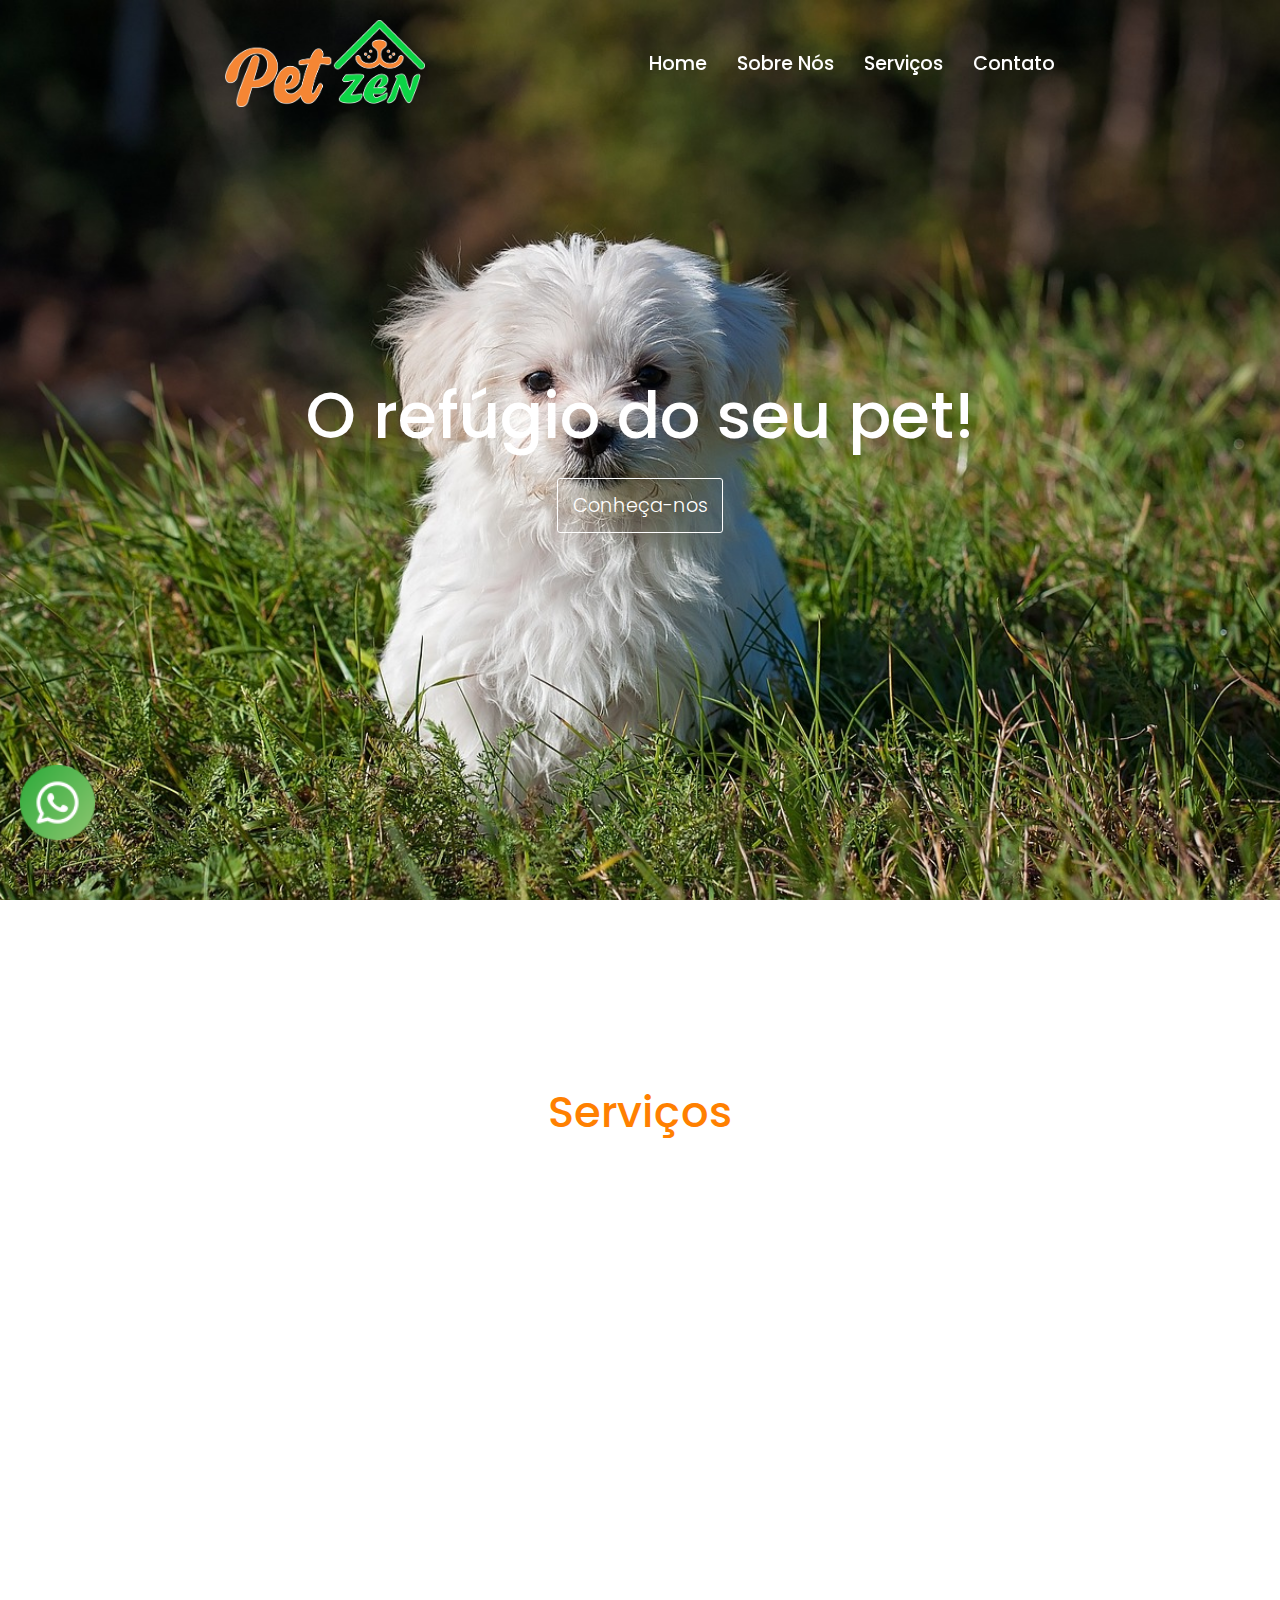
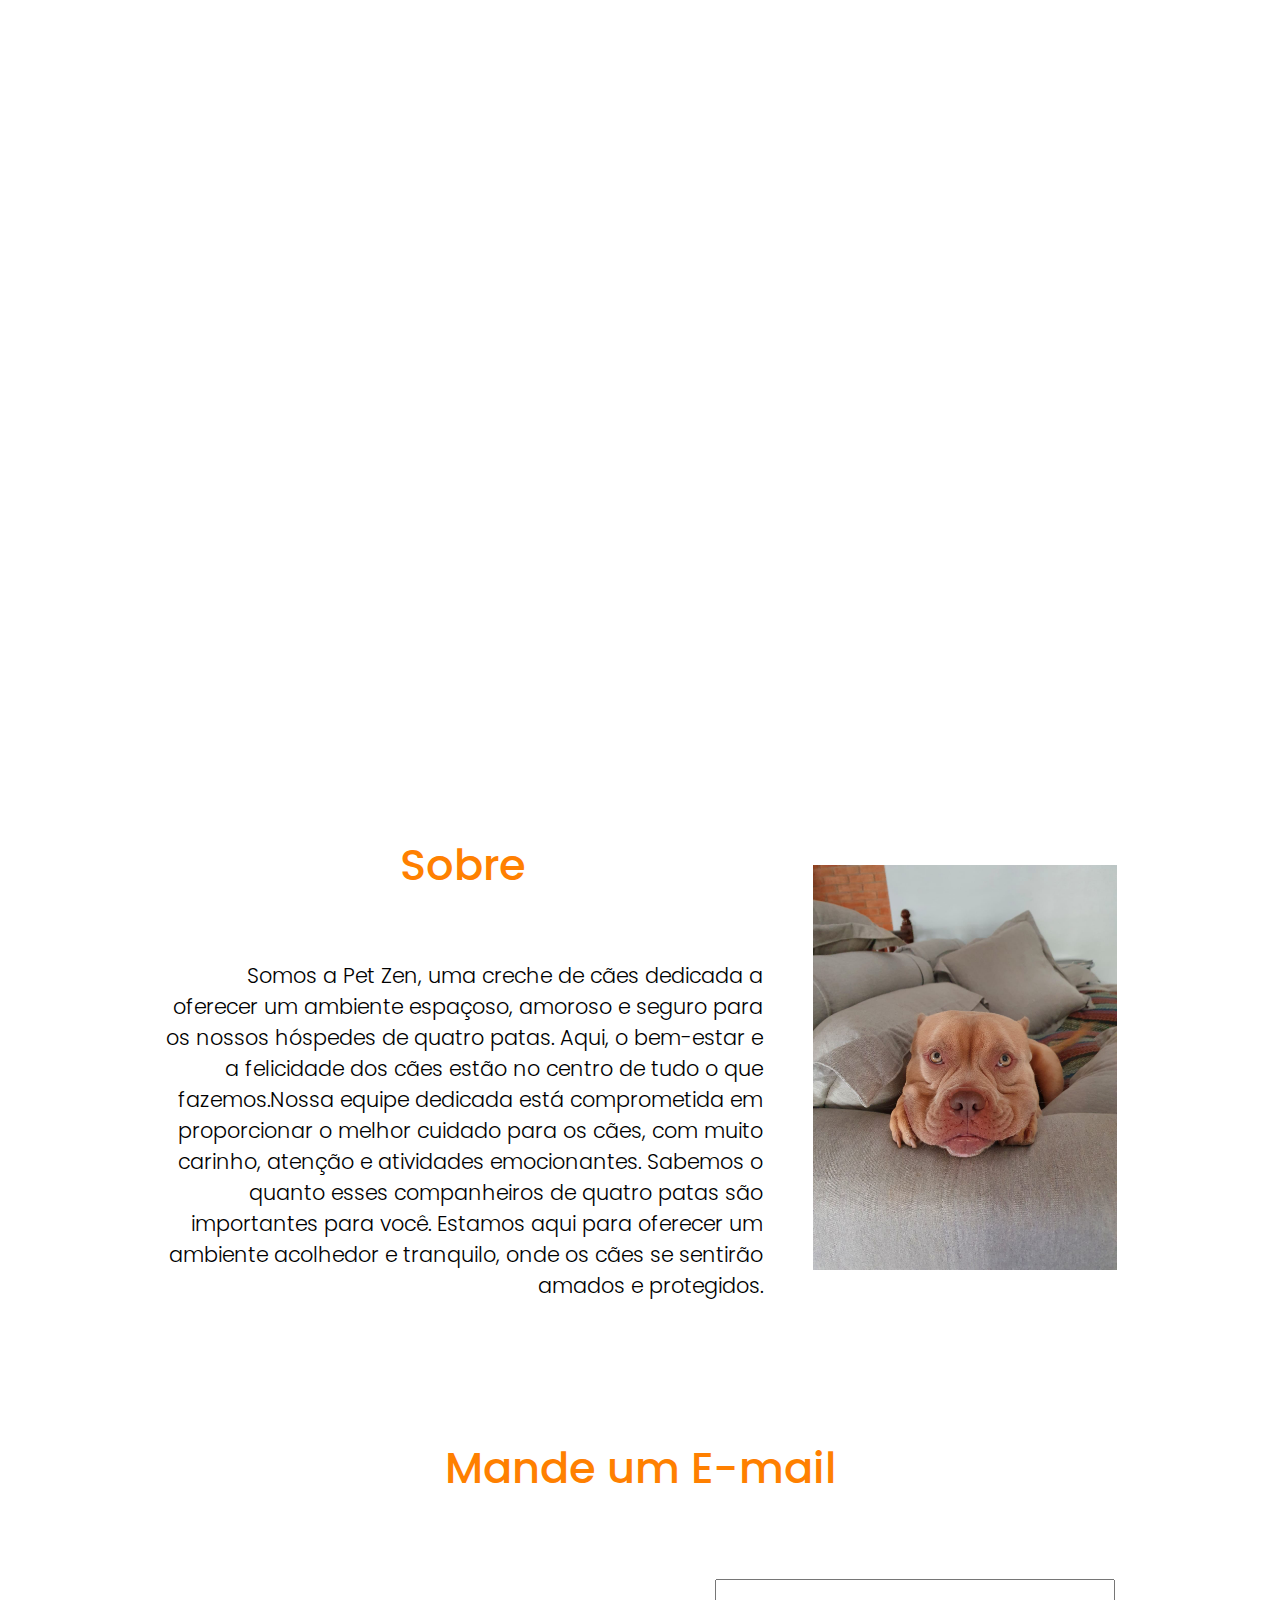
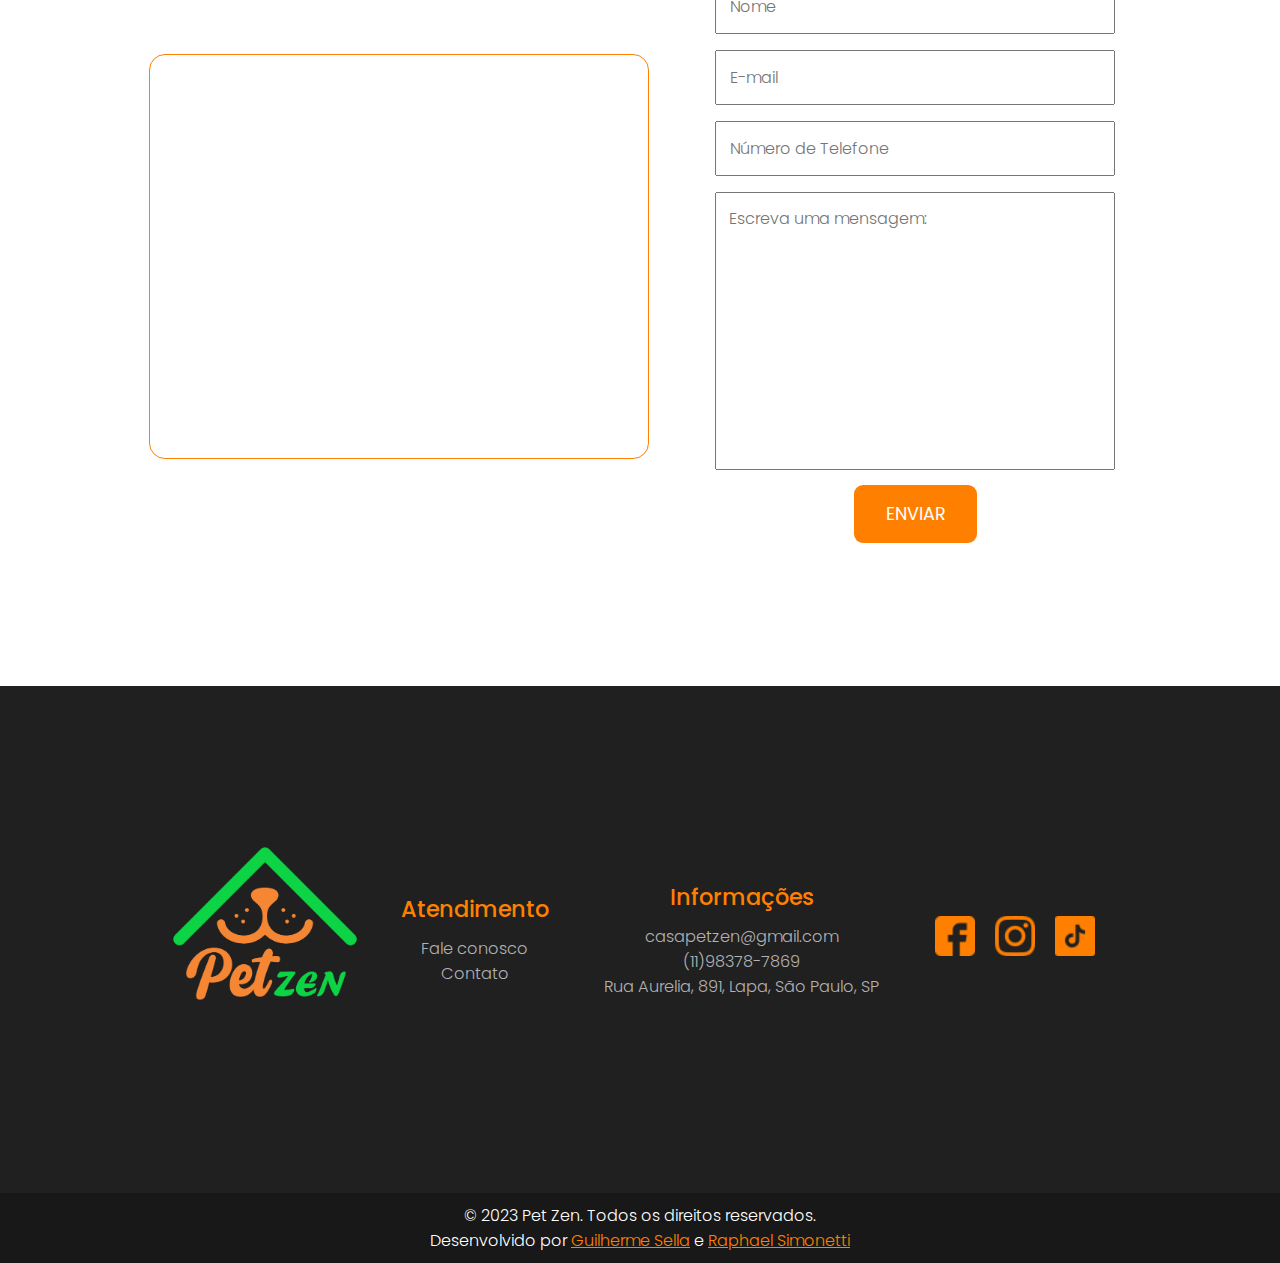
==== index.html @ 8a629b6b "first commit" ====
<!DOCTYPE html>
<html lang="en">

<head>
    <meta charset="UTF-8">
    <meta http-equiv="X-UA-Compatible" content="IE=edge">
    <meta name="viewport" content="width=device-width, initial-scale=1.0">
    <link rel="stylesheet"
        href="https://fonts.googleapis.com/css2?family=Material+Symbols+Outlined:opsz,wght,FILL,GRAD@20..48,100..700,0..1,-50..200" />
    <link rel="stylesheet" href="https://unpkg.com/aos@next/dist/aos.css" />
    <link rel="stylesheet" href="style.css">
    <link rel="stylesheet" href="menu-mobile.css">
    <title>Pet Zen</title>
</head>

<body>
    <header class="header ">
        <div>
            <nav class="navbar">
                <img class="logo" src="assetsPet/LogoExtenso.png" alt="">
                <nav>
                    <ul>
                        <li><a href="index.html">Home</a></li>
                        <li><a href="#sobre-nos">Sobre Nós</a></li>
                        <li><a href="#cards-flex">Serviços</a></li>                       
                        <li><a href="#footer">Contato</a></li>
                    </ul>
                    
                </nav>

                <div class="menu-hamburguer">
                    <input type="checkbox" id="menu-hamburguer" class="input-menu-hamburguer">

                    <label for="menu-hamburguer">
                        <div class="menu">
                            <span class="hamburguer"></span>
                        </div>
                    </label>
                </div>
            </nav>
        </div>
    </header>

    <nav class="navMobile">

        <h2>Menu</h2>

        <ul>
            <li><a onclick="fecharNav()" href="index.html">Home</a></li>
            <li><a onclick="fecharNav()" href="daycare.html">Day Care</a></li>
            <li><a onclick="fecharNav()" href="hospedagem.html">Hospedagem</a></li>
            <li><a onclick="fecharNav()" href="#cards-flex">Serviços</a></li>
            <li><a onclick="fecharNav()" href="#sobre-nos">Sobre</a></li>
            <li><a onclick="fecharNav()" href="#footer">Contato</a></li>
        </ul>





    </nav>

    <section class="banner" id="banner">

        <article class="banner-imagem">
            <h1>O refúgio do seu pet!</h1>
            <a href="#sobre-nos">Conheça-nos</a>

        </article>

    </section>

    <section class="cards-flex" id="cards-flex">
        <div>
            <h1 class="title">Serviços</h1>
        </div>
        <section class="card-section" data-aos="fade-up" data-aos-duration="500">
            <div  class="card">
                <a href="daycare.html">
                    <img src="assetsPet/DAYCAREPT1.jpg" alt="">
                </a>
               <a href="daycare.html">
                <div class="card-content">
                    <span class="card-title">Day Care</span>
                    <span class="card-ver-mais">Ver mais</span>
                </div>
               </a>
            </div>
            <div class="card">
              <a href="hospedagem.html">
                <img src="assetsPet/Hospedagemm.jpg" alt="">
              </a>
               <a href="hospedagem.html">
                <div class="card-content">
                    <span class="card-title">Hospedagem</span>
                    <span class="card-ver-mais">Ver mais</span>
                </div>
               </a>
            </div>
        </section>
    </section>

    

     <main class="parallax-banner">
        <section class="parallax background">

        </section>

    </main>
    <br><br><br> 
    <!-- <main class="main-estilo-motos" id="main-estilo-motos">

        <h1 class="title">Escolha o seu estilo!</h1>
        <section>
            <article class="estilo-motos-cards">
                <figure><img src="assets/fotoVoltz02.png" alt=""></figure>
                <article class="estilo-moto-cards-text">
                    <h1>Voltz AZX06</h1>
                    <div>
                        <p>A partir de </p>
                        <strong>23.200.00</strong>
                    </div>
                    <div>
                        <a href="">Tenho interesse</a>
                    </div>
                </article>
            </article>
            <article class="estilo-motos-cards">
                <figure><img src="assets/motoVoltz1.png" alt=""></figure>
                <article class="estilo-moto-cards-text">
                    <h1>Voltz AZX06</h1>
                    <div>
                        <p>A partir de </p>
                        <strong>23.200.00</strong>
                    </div>
                    <div>
                        <a href="">Tenho interesse</a>
                    </div>
                </article>
            </article>
            <article class="estilo-motos-cards">
                <figure><img src="assets/motoVoltz03-removebg-preview.png" alt=""></figure>
                <article class="estilo-moto-cards-text">
                    <h1>Voltz AZX06</h1>
                    <div>
                        <p>A partir de </p>
                        <strong>23.200.00</strong>
                    </div>
                    <div>
                        <a href="">Tenho interesse</a>
                    </div>
                </article>
            </article>
        </section>
    </main> -->

    <!-- <br><br><br><br><br><br><br> -->
   

    <section class="sobre-nos" id="sobre-nos" >
        <div class="class-sobre-nos" >
            
            <div class="texto-sobre" >
                <h1 class="title">Sobre</h1>
                <p>Somos a Pet Zen, uma creche de cães dedicada a oferecer um ambiente espaçoso, amoroso e seguro para os nossos hóspedes de quatro patas. Aqui, o bem-estar e a felicidade dos cães estão no centro de tudo o que fazemos.Nossa equipe dedicada está comprometida em proporcionar o melhor cuidado para os cães, com muito carinho, atenção e atividades emocionantes. Sabemos o quanto esses companheiros de quatro patas são importantes para você. Estamos aqui para oferecer um ambiente acolhedor e tranquilo, onde os cães se sentirão amados e protegidos.</p>
            </div>
            <img src="assetsPet/Galeria.jpg" alt="" class="sobre-nos-img">
        </div>

    </section>
    <main class="contato">

        <div>
            <h1 class="title">Mande um E-mail</h1>
        </div>

        <div class="class-contato">
            <iframe
                src="https://www.google.com/maps/embed?pb=!1m18!1m12!1m3!1d2718.7929203368017!2d7.373853376268603!3d47.04429412663828!2m3!1f0!2f0!3f0!3m2!1i1024!2i768!4f13.1!3m3!1m2!1s0x478e3cb9cbfe3aa1%3A0x5179ca36457df5b7!2zQmFjaHdlZyAxMCwgMzA1NCBTY2jDvHBmZW4sIFN1w63Dp2E!5e0!3m2!1spt-BR!2sbr!4v1685647559787!5m2!1spt-BR!2sbr"
                allowfullscreen=""  frameborder="0" loading="lazy"
                referrerpolicy="no-referrer-when-downgrade"></iframe>
            <form class="Contato" id="Contato" onsubmit="submitForm(event)">
                <div class="inputs">
                    <input type="text"  id= "teste" class="input"  placeholder="Nome"  required>
                    <input type="email" id="teste" class="input" placeholder="E-mail" required/>
                    
                    <input type="text" required id="teste" class="input" placeholder="Número de Telefone" />
                    <textarea required name="" placeholder="Escreva uma mensagem:" id="" cols="30" rows="10"></textarea>
                </div>
                <button>ENVIAR</button>
            </form>
        </div>
    </main>
    

    <!-- BOTAO WHATSAPP -->

    <a class="btnWhatsapp" href="https://wa.me/5511949995555?text=Olá Pet Zen Gostaria de saber mais">
        <img width="75" src="icons/whatsapp.png" alt="">
    </a>

    <!--  -->

    <footer id="footer">

        <div>
            
            <img class="logo" src="assetsPet/Logo.png" alt="">
        </div>
        <div class="listFooter">
            <h2>Atendimento</h2>
            <ul>
                <li><a target="_blank" href="https://wa.me/5511949995555?text=Olá Pet Zen Gostaria de saber mais">Fale conosco</a></li>
                <li><a href="#class-contato">Contato</a></li>
               
            </ul>
        </div>
        <div class="listFooter">
            <h2>Informações</h2>
            <ul>
                <li><a href="">casapetzen@gmail.com</a></li>
                <li><a href="">(11)98378-7869</a></li>
                <li><a href="">Rua Aurelia, 891, Lapa, São Paulo, SP</a></li>
            </ul>
        </div>
        
        <div class="redesSociais">
            <div>
                <a target="_blank" href="https://www.facebook.com/casapetzen">
                    <img src="icons/facebook (1).png" alt="">
                </a>
            </div>
            <div>
                <a target="_blank" href="https://www.instagram.com/casapetzen/">
                    <img src="icons/instagram (1).png" alt="">
                </a>
            </div>
            <div>
               <a target="_blank" href="https://www.tiktok.com/@casapetzen">
                <img src="icons/tiktok.png" alt="">
               </a>
            </div>
        </div>

        

    </footer>

    <div class="madeby">
        <p>© 2023 Pet Zen. Todos os direitos reservados.</p>
        <p>
            Desenvolvido por <a href="https://www.linkedin.com/in/guilherme-sella-588390273/">Guilherme Sella</a>
            e <a href="https://www.linkedin.com/in/raphael-fran%C3%A7a-simonetti-76b625249/">Raphael Simonetti</a>
        </p>
    </div>

    <script src="https://unpkg.com/aos@next/dist/aos.js"></script>
    <script>
        AOS.init();
    </script>
</body>

<script src="main.js"></script>

</html>
---- style.css ----
@import url('https://fonts.googleapis.com/css2?family=Poppins:wght@200;300;500&display=swap');

* {
    padding: 0;
    margin: 0;
    box-sizing: border-box;
    font-family: 'Poppins', sans-serif;
    font-weight: 300;
    scroll-behavior: smooth;
}

.header {
    transition: 0.5s ease-in-out;
    position: fixed;
    width: 100%;
    z-index: 20;
}
.header.scroll {
    background-color: white;
}
.header .navbar #logo{
    color: rgb(255, 128, 0) ;
}
.header.scroll .navbar a {
    color: black;
}
.header.scroll .navbar ul li a {
    color: black;
}
.navbar {
    display: flex;
    justify-content: space-evenly;
    padding: 20px 0;
    align-items: center;
    width: 100%;
    transition: 0.2s;
}
 .logo{
    width: 25vw;
    max-width: 200px;
}
.navbar nav {
    display: flex;
    align-items: center;
    gap: 50px;
}
.navbar a {
    font-weight: 500;
    color: white;
    font-size: 2.5rem;
    text-decoration: none;
    transition: 0.4s;
}
.navbar a:hover {
    color: rgb(255, 128, 0);
}
.navbar ul {
    gap: 30px;
    display: flex;
    align-items: center;
    list-style: none;
}
.navbar ul li a {
    font-weight: 500;
    text-decoration: none;
    color: white;
    font-size: 1.2rem;
    transition: 0.4s;
}
.navbar ul li a:hover {
    color: rgb(255, 128, 0);
}
.header.scroll .navbar ul li a:hover {
    color: rgb(255, 128, 0);
}
.header.scroll .navbar a:hover {
    color: rgb(255, 128, 0);
}
.navbar-icons {
    display: flex;
    align-items: center;
    gap: 20px;
}
.navbar-icons img {
    cursor: pointer;
    width: 24x;
    height: 24px;
    -webkit-filter: drop-shadow(3px 4px 3px #222);
    filter: drop-shadow(1px 1px 1px #222222ec);
}

/* ICONS NAVBAR */

.material-symbols-outlined {
  font-variation-settings:
  'FILL' 100,
  'wght' 700,
  'GRAD' 0,
  'opsz' 48
}



/* GERAIS */
.title  {
    text-align: center;
    color: rgb(255, 128, 0);
    font-size: 2.7rem;
    font-weight: 500;
    margin-bottom: 7vh;
}
button {
    background-color: rgb(255, 128, 0);
    border: none;
    font-weight: bolder;
    font-size: 1.1rem;
    padding: 0.7rem 0;
}

/* BANNER */

.banner {
    display: flex;
    height: 100vh;
}
.banner .banner-imagem {
    width: 100%;
    height: 100%;
    display: flex;
    justify-content: center;
    flex-direction: column;
    align-items: center;
    background: no-repeat center/cover url(assetsPet/Fotoprincipal12080.jpg);
    padding: 0 15%;
}
.banner .banner-imagem h1 {
    font-weight: 500;
    color: rgb(255, 255, 255);
    font-size: 4em;
    text-align: center;
    margin-bottom: 15px;
}
.banner .banner-imagem a {
    text-decoration: none;
    color: white;
    font-size: 1.2rem;
    padding: 12px 15px;
    border-radius: 3px;
    transition: .5s;
    border: 1px solid white;
}
.banner .banner-imagem a:hover {
    background-color: rgb(255, 128, 0);
}
.banner {
    display: flex;
    height: 100vh;
}
.sobre-nos
{
    display: flex;
    justify-content: center;
}



@media screen and (max-width:820px) {
    /* .banner .banner-imagem {
        background: no-repeat center/cover url(assets/banner-mobile.jpg);
    } */

    .banner .banner-imagem h1 {
        font-size: 2.3em;
    }
}

/*CARDS*/
.cards-flex {
    display: flex;
    flex-direction: column;
    justify-content: center;
    align-items: center;

    gap: 1rem;
    margin: 20vh 0 15vh 0;
}
.cards-flex .card-section {
    display: flex;
    justify-content: space-evenly;
    gap: 100px;
    flex-wrap: wrap;
}
.card {
    position: relative;
    width: 90%;
    max-width: 350px;
    border-bottom: 1px solid rgb(255, 128, 0);
    overflow: hidden;
    cursor: pointer;
    transition: .5s;
    min-height: 550px;
    min-width: 260px;
}
.card a{
    color: rgb(255, 128, 0);
}
.card img {
    background-repeat: no-repeat;
    object-fit: cover;
    width: 100%;
    height: 90%;
}
.card-content {
    position: absolute;
    left: 0;
    padding: 5px;
    bottom: 0;
    border-bottom: none;
    width: 100%;
    height: 20%;
    overflow-y: hidden;
    padding: 10px 15px;
    background: rgba(222, 222, 222, 0.395);
    display: flex;
    flex-direction: column;
    gap: 1rem;
    transform: translateY(65px);
    transition: transform .65s;
}
.card:hover .card-content {
    transform: translateY(0);
    background-color: rgb(255, 128, 0);
    color: white;
}
.card-title {
    font-size: 1.25rem;
    font-weight: 500;
}
.card-ver-mais {
    font-size: 1.2rem;
}
@media screen and (max-width:820px) {
    .navbar ul {
        display: none;
    }

    .card-content {
        transform: translateY(0);
        background-color: rgb(255, 128, 0);
        color: white;
    }

}


/* CONTATO E SOBRE */

.sobre-nos-img, iframe{
    width: 40%;
    max-width: 500px;
    height: 45vh;
    object-fit: cover;
    border: 0;
}

.contato, .sobre-nos{
    justify-content: center;
    text-align: center;
    margin: 15vh 0;
}
.texto-sobre{
   max-width: 600px;
    text-align: right;
    font-size: 1.3rem;  
}

.class-contato, .class-sobre-nos{
    display: flex;
    gap: 50px;
    justify-content: center;
    align-items: center;
}
.input{
    margin: 1rem;
    width: 25rem;
    padding: 3%;
    font-size: 1rem;
    display: flex;
    flex-direction: column;
}
.inputs textarea{
    width: 80vw;
    max-width: 400px;
    padding: 3%;
    font-size: 1rem;
    resize: none;
}
.contato button{
    margin: 0.5rem 2.3rem;
    padding: 1rem 2rem;
    border-radius: 9px;
    color: white;
}
.contato button:hover{
    cursor: pointer;
}
iframe {
    border-radius: 1rem;
    margin: 0.7rem 0;
    border: solid 1px rgb(255, 128, 0);
}

@media (max-width:815px) {
    .nova-moto-image figure img {
        width: 95vw;
        min-width: 490px;
    }

  
.sobre-nos-img, iframe{
    width: 80%;
    max-width: 500px;
    height: 45vh;
    object-fit: cover;
    border: 0;
}

.contato, .sobre-nos{
    justify-content: center;
    text-align: center;
    margin-bottom: 3rem;
    margin-top: 2.5rem;
    padding-bottom: 3rem;
}

.texto-sobre{
    max-width: 80%;
    text-align: center;
    font-size: 1.3rem;
}
.class-contato, .class-sobre-nos{
    display: flex;
    flex-direction: column;
}
    
.input{
    width: 80vw;
    max-width: 400px;
}

}

/* BANNER PARALLAX */
.parallax-banner {
    height: 35vh;
    width: 100%;
}
.parallax-banner section {
    width: 100%;
    height: 100%;
    background-position: center;
    background-repeat: no-repeat;
    background-size: cover;
    background-attachment: fixed;
    background-image: url(assetsPet/paralax.jpg);
}
.parallax-banner section h1 {
    position: absolute;
}


/* BOTAO WHATSAPP */

.btnWhatsapp{
    
    position: fixed;
    left: 20px;
    top: 85%;
    z-index: 100;
    transition: .5s;
}
.btnWhatsapp:hover{
    transform: translateY(-15px);
}


/* FOOTER / RODAPÉ */
footer {
    background: rgba(0, 0, 0, 0.874);
    color: white;
    display: flex;
    justify-content: space-evenly;
    align-items: center;
    padding: 150px;
    flex-wrap: wrap;
    text-align: center;
    width: 100%;
}
footer h1 {
    font-size: 5vh;
    margin: 20px;
    color: rgb(255, 128, 0);
    font-weight: 500;
}
footer .listFooter {
    display: flex;
    flex-direction: column;
    margin: 20px;
    gap: 10px;
}
footer .listFooter h2 {
    font-size: 2.5vh;
    color: rgb(255, 128, 0);
    font-weight: 500;
}
footer .listFooter ul {
    list-style: none;
}
footer .listFooter ul li a {
    text-decoration: none;
    color: rgba(255, 255, 255, 0.656);
    font-size: 1.8vh;
}
footer .listFooter ul li a:hover {
    text-decoration: underline;
    color: rgb(255, 128, 0);

}
footer .redesSociais {
    display: flex;
    gap: 20px;
    cursor: pointer;
    margin: 20px;
}
footer .redesSociais div img {
    width: 40px;
    height: 40px;
    transition: all .5s;
}
footer .redesSociais div img:hover {
    transform: translateY(-10px);
}

 .madeby{
    text-align: center;
    background-color: rgba(0, 0, 0, 0.906);
    width: 100%;
    padding: 10px 0;
    color: white;
}

.madeby a{
    color: rgb(255, 128, 0);
}

@media screen and (max-width:1264px) {
    footer {
        flex-direction: column;
        align-items: center;
        padding: 50px 0 60px 0;
       
    }
}
---- menu-mobile.css ----
.menu{
    display: none;
    position: relative;
}
.menu-hamburguer{
    display: none;
}
@media screen and (max-width:820px) {
    .menu{
        display: block;
        bottom: 5px;
        
    }
    .menu-hamburguer{
        display: block;
    }

   
    
    
}
.hamburguer{
    position: relative;
    top: 6px;
    display: block;
    background-color: black;
    width: 40px;
    height: 3.2px;
    transition: .5s ease-in-out;
}
.hamburguer:before,
.hamburguer:after{
    background-color: black;
    content: '';
    display: block;
    width: 100%;
    height: 100%;
    position: absolute;
    transition: .5s ease-in-out;
}
.hamburguer:after{
    bottom: -10px;
}
.hamburguer:before{
    top: -10px;
    
}

.input-menu-hamburguer{
    display: none;
}
.input-menu-hamburguer:checked ~ label .hamburguer{
    transform: rotate(45deg);
}

.input-menu-hamburguer:checked ~ label .hamburguer:before{
    transform: rotate(90deg);
    top: 0;
}

.input-menu-hamburguer:checked ~ label .hamburguer:after{
    transform: rotate(90deg);
    bottom: 0;
}
.navMobile{
    margin-top: 0vh;
    padding-top: 15vh;
    visibility: hidden;
    position: absolute;
    z-index: 3;
    background-color: rgb(255, 255, 255);
    height: 100vh;
    width: 0;
    overflow-x: hidden;
    transition: .5s ease-out;
   
 
    box-shadow: 1px 2px 1px rgba(0, 0, 0, 0.157);
}
.navMobile h2{
    text-align: center;
    font-size: 2rem;
    font-weight: 500;
}
.navMobile.active{
    position: fixed;
    width:100%;
    visibility: visible;
}
.navMobile ul{
    list-style: none;
    display: flex;
    flex-direction: column;
    justify-content: space-evenly;
    
}
.navMobile ul li{
   padding: 15px 50px;
  
   color: white;
   
}

.navMobile ul li a{
    padding: 10px 0px;
    display: flex;
    align-items: center;
    text-decoration: none;
    color: black;
   font-size: 1.2rem;
   font-weight: 600;
   border-bottom: 1px solid rgb(255, 128, 0);
}
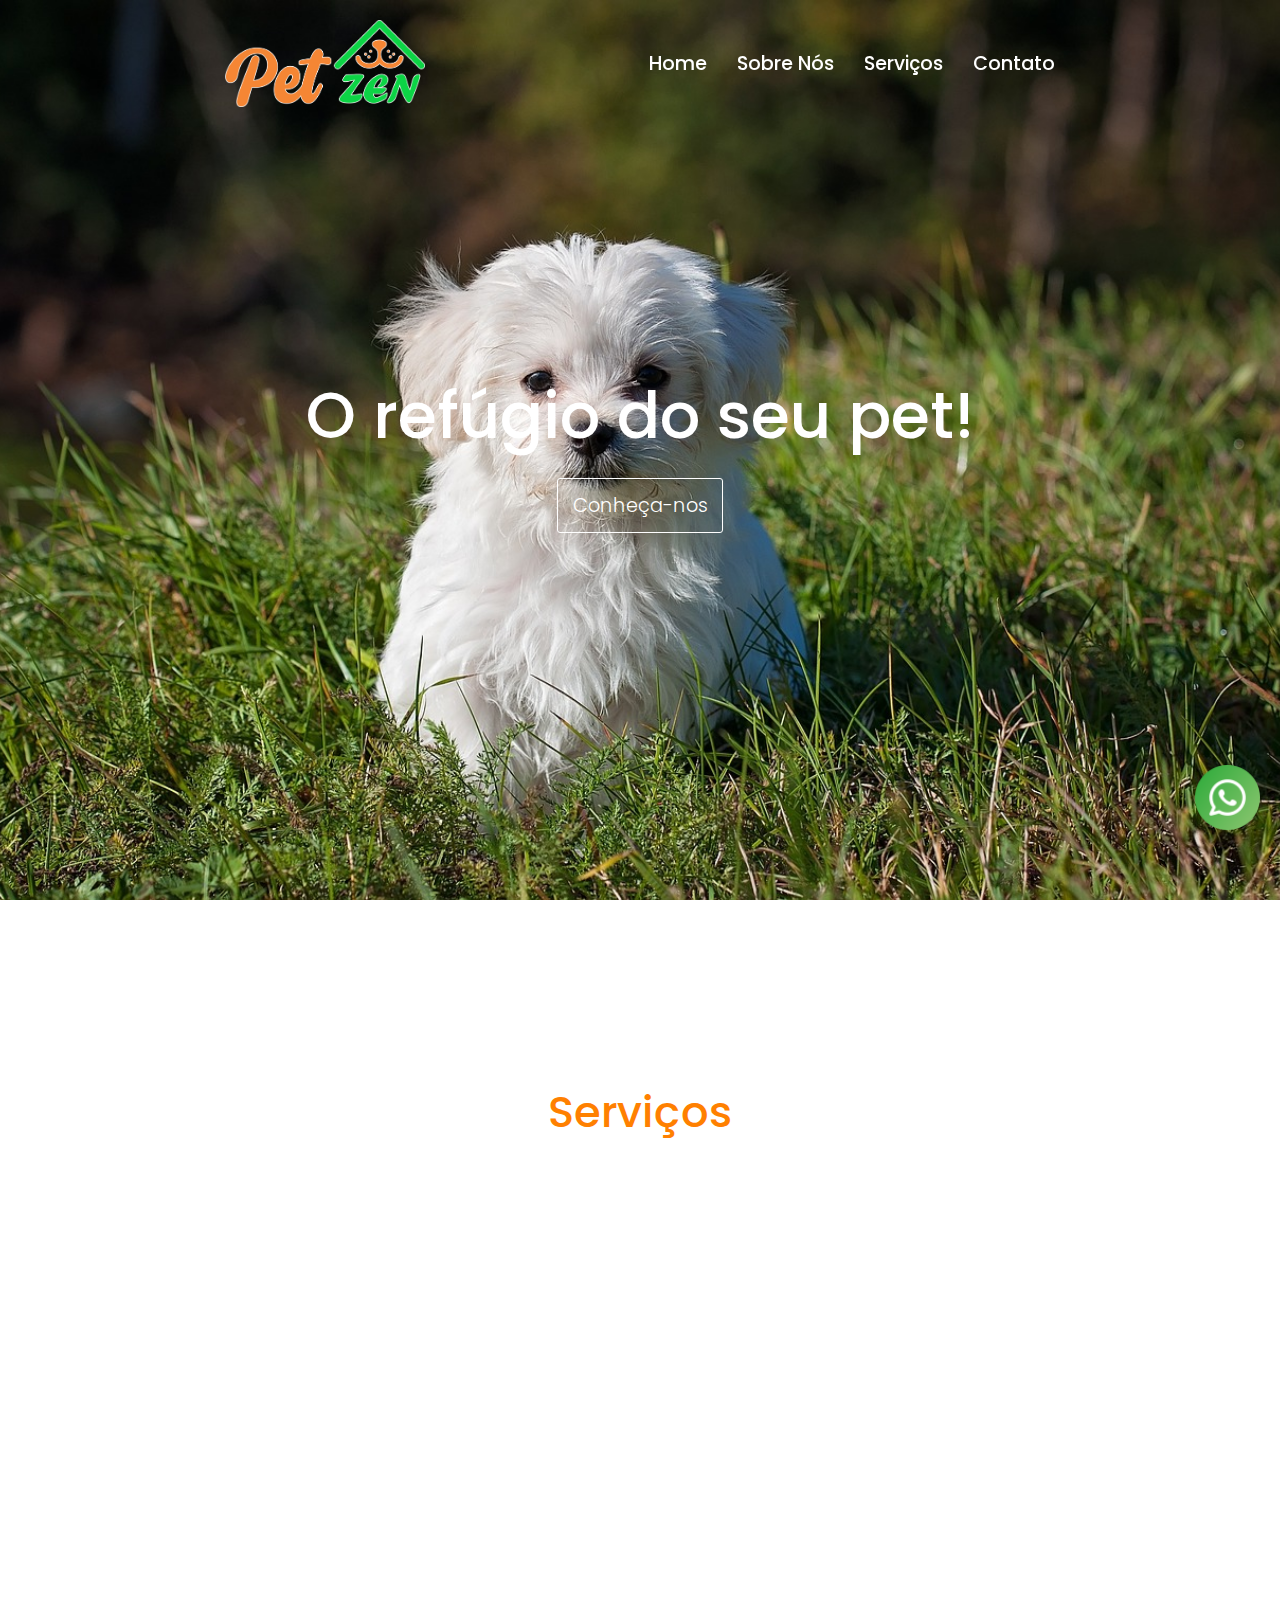
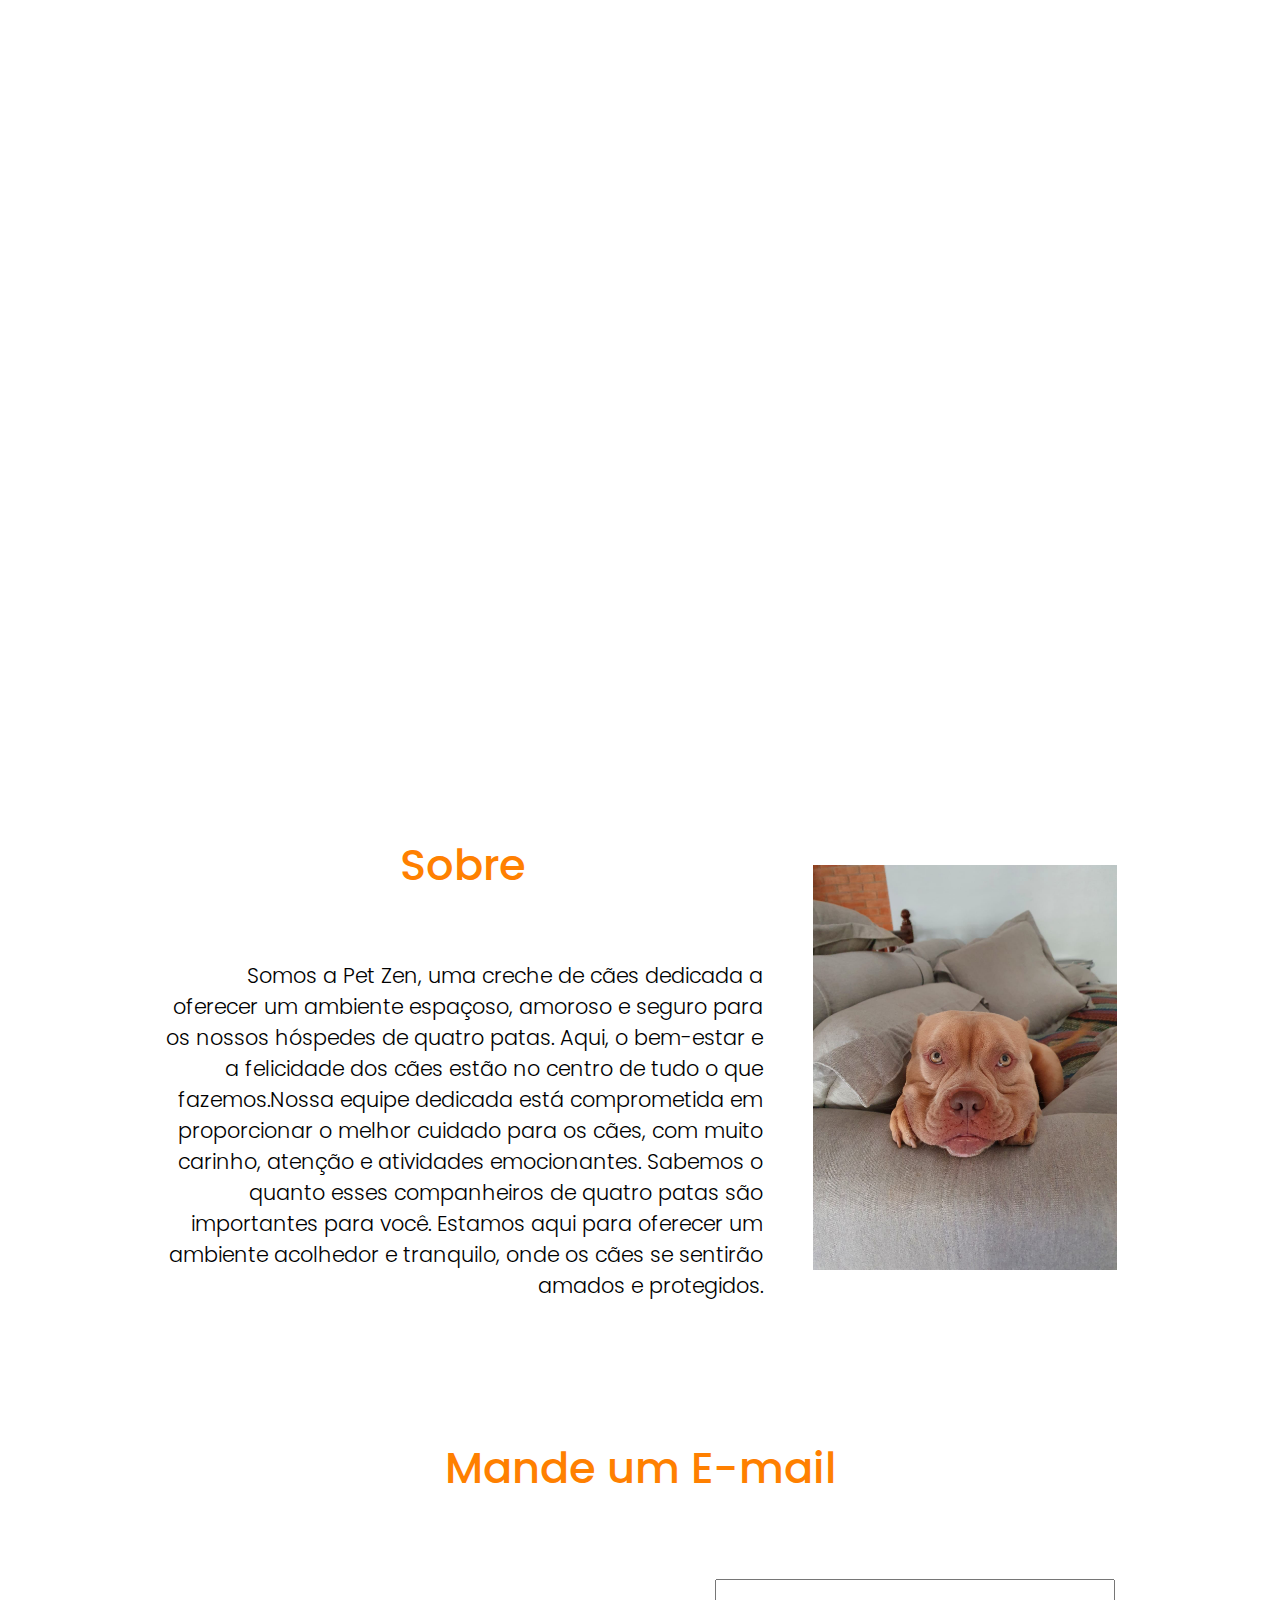
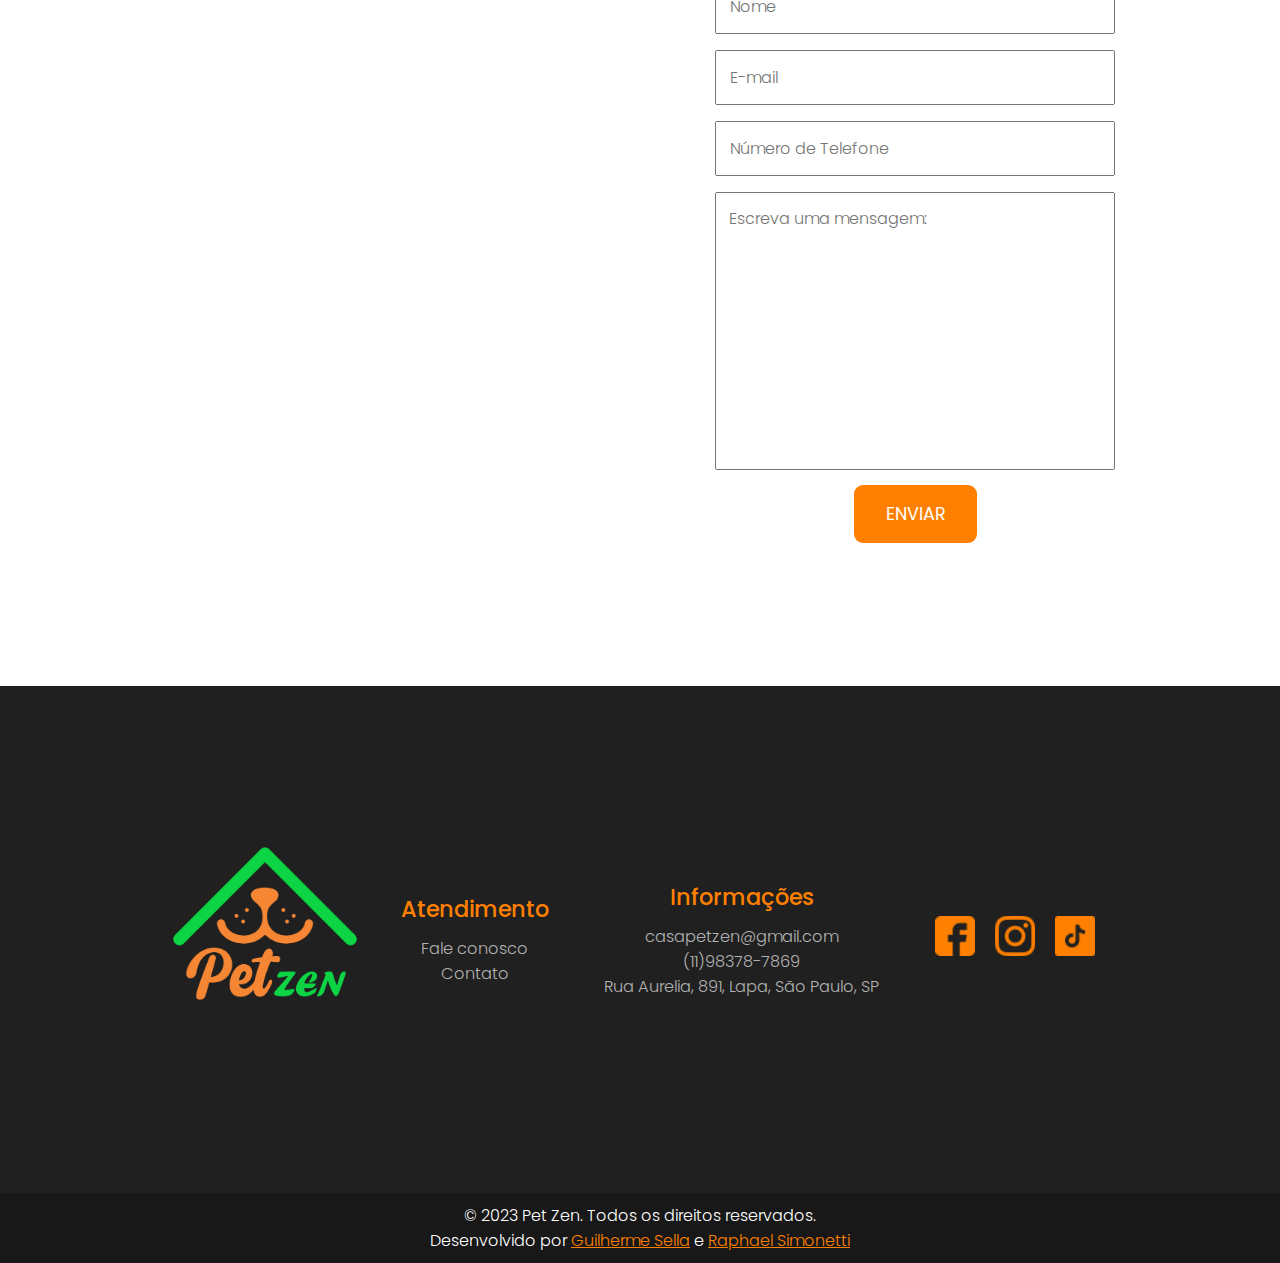
==== commit bc712e8e: "fix style" ====
--- a/index.html
+++ b/index.html
@@ -176,10 +176,7 @@
         </div>
 
         <div class="class-contato">
-            <iframe
-                src="https://www.google.com/maps/embed?pb=!1m18!1m12!1m3!1d2718.7929203368017!2d7.373853376268603!3d47.04429412663828!2m3!1f0!2f0!3f0!3m2!1i1024!2i768!4f13.1!3m3!1m2!1s0x478e3cb9cbfe3aa1%3A0x5179ca36457df5b7!2zQmFjaHdlZyAxMCwgMzA1NCBTY2jDvHBmZW4sIFN1w63Dp2E!5e0!3m2!1spt-BR!2sbr!4v1685647559787!5m2!1spt-BR!2sbr"
-                allowfullscreen=""  frameborder="0" loading="lazy"
-                referrerpolicy="no-referrer-when-downgrade"></iframe>
+            <iframe src="https://www.google.com/maps/embed?pb=!1m18!1m12!1m3!1d14632.300605362725!2d-46.706475130224604!3d-23.529799299999986!2m3!1f0!2f0!3f0!3m2!1i1024!2i768!4f13.1!3m3!1m2!1s0x94cef877a61b4b1f%3A0x150b8f575400d71a!2sR.%20Aur%C3%A9lia%2C%20891%20-%20Vila%20Romana%2C%20S%C3%A3o%20Paulo%20-%20SP%2C%2005046-000!5e0!3m2!1spt-BR!2sbr!4v1688734302205!5m2!1spt-BR!2sbr" width="600" height="450" style="border:0;" allowfullscreen="" loading="lazy" referrerpolicy="no-referrer-when-downgrade"></iframe>
             <form class="Contato" id="Contato" onsubmit="submitForm(event)">
                 <div class="inputs">
                     <input type="text"  id= "teste" class="input"  placeholder="Nome"  required>
@@ -196,8 +193,8 @@
 
     <!-- BOTAO WHATSAPP -->
 
-    <a class="btnWhatsapp" href="https://wa.me/5511949995555?text=Olá Pet Zen Gostaria de saber mais">
-        <img width="75" src="icons/whatsapp.png" alt="">
+    <a target="_blank" class="btnWhatsapp" href="https://wa.me/5511949995555?text=Olá Pet Zen Gostaria de saber mais">
+        <img width="65" src="icons/whatsapp.png" alt="">
     </a>
 
     <!--  -->
--- a/style.css
+++ b/style.css
@@ -374,7 +374,7 @@
 .btnWhatsapp{
     
     position: fixed;
-    left: 20px;
+    right: 20px;
     top: 85%;
     z-index: 100;
     transition: .5s;
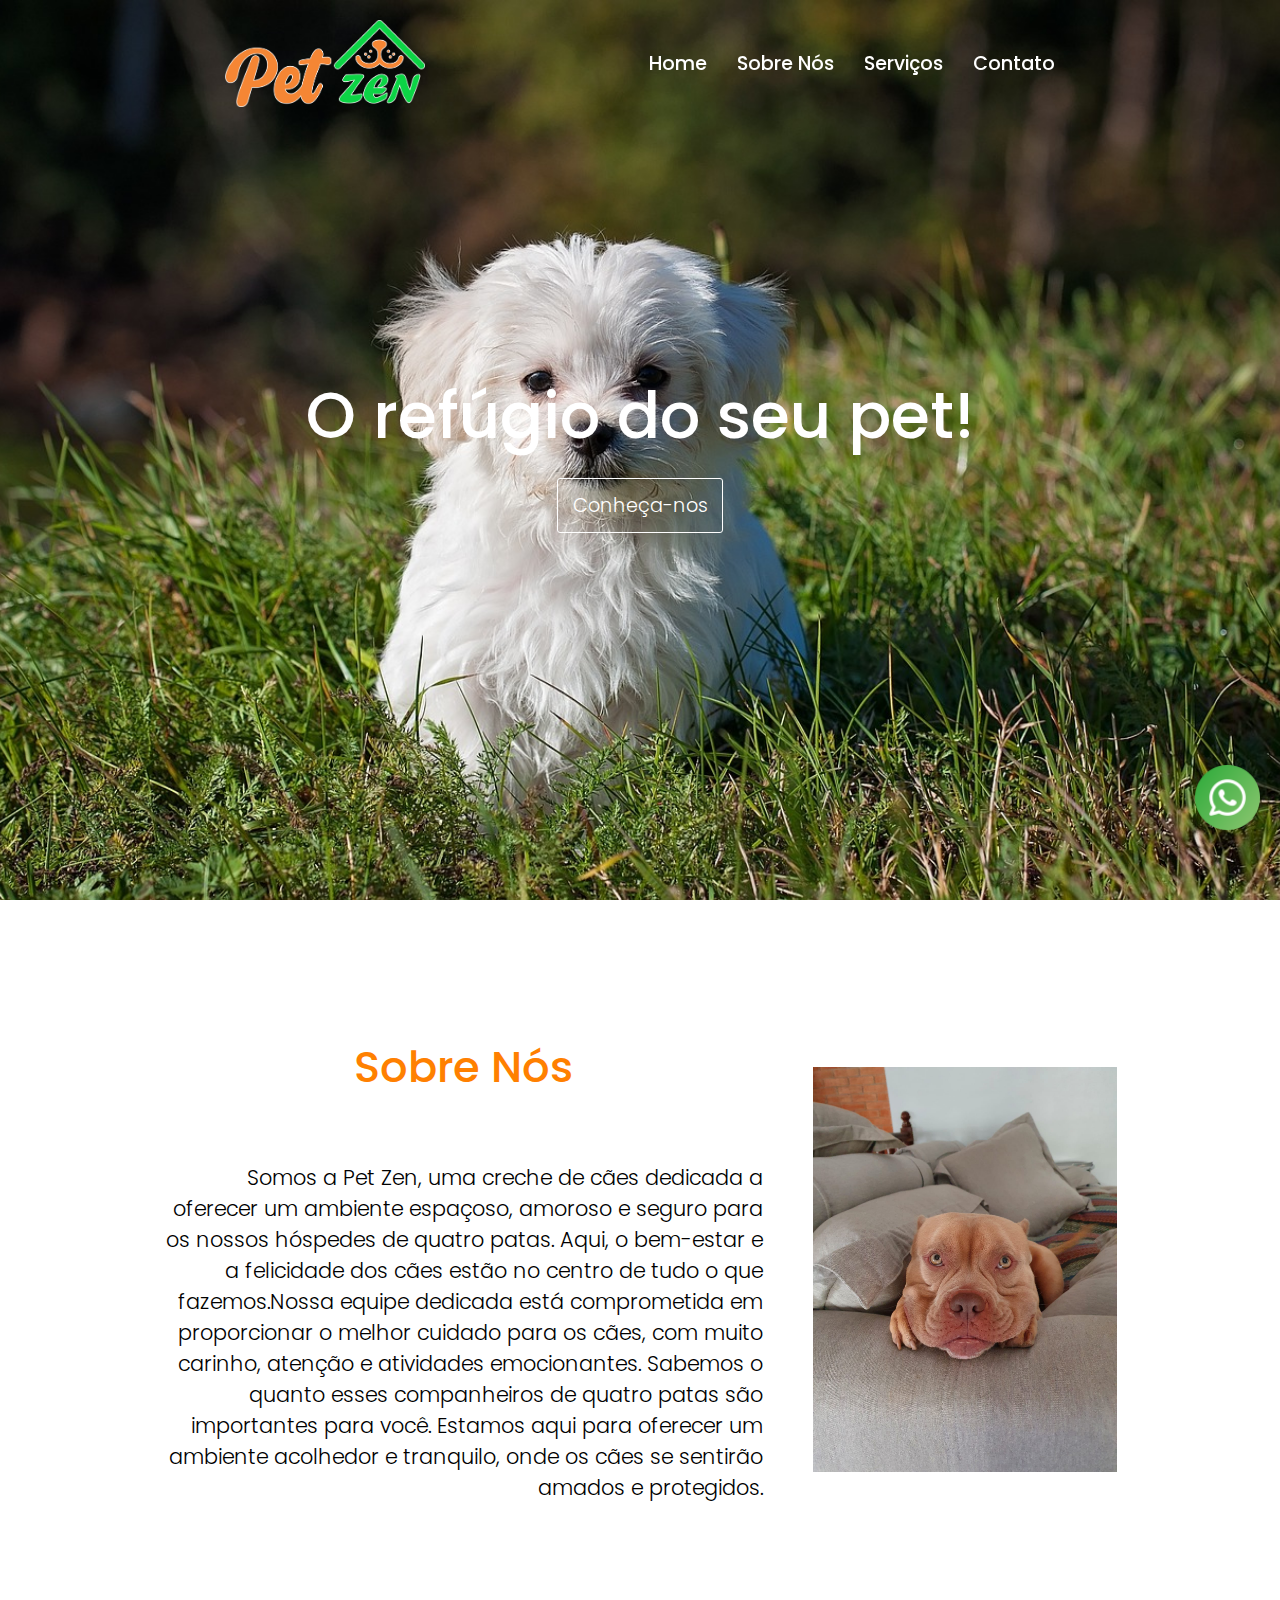
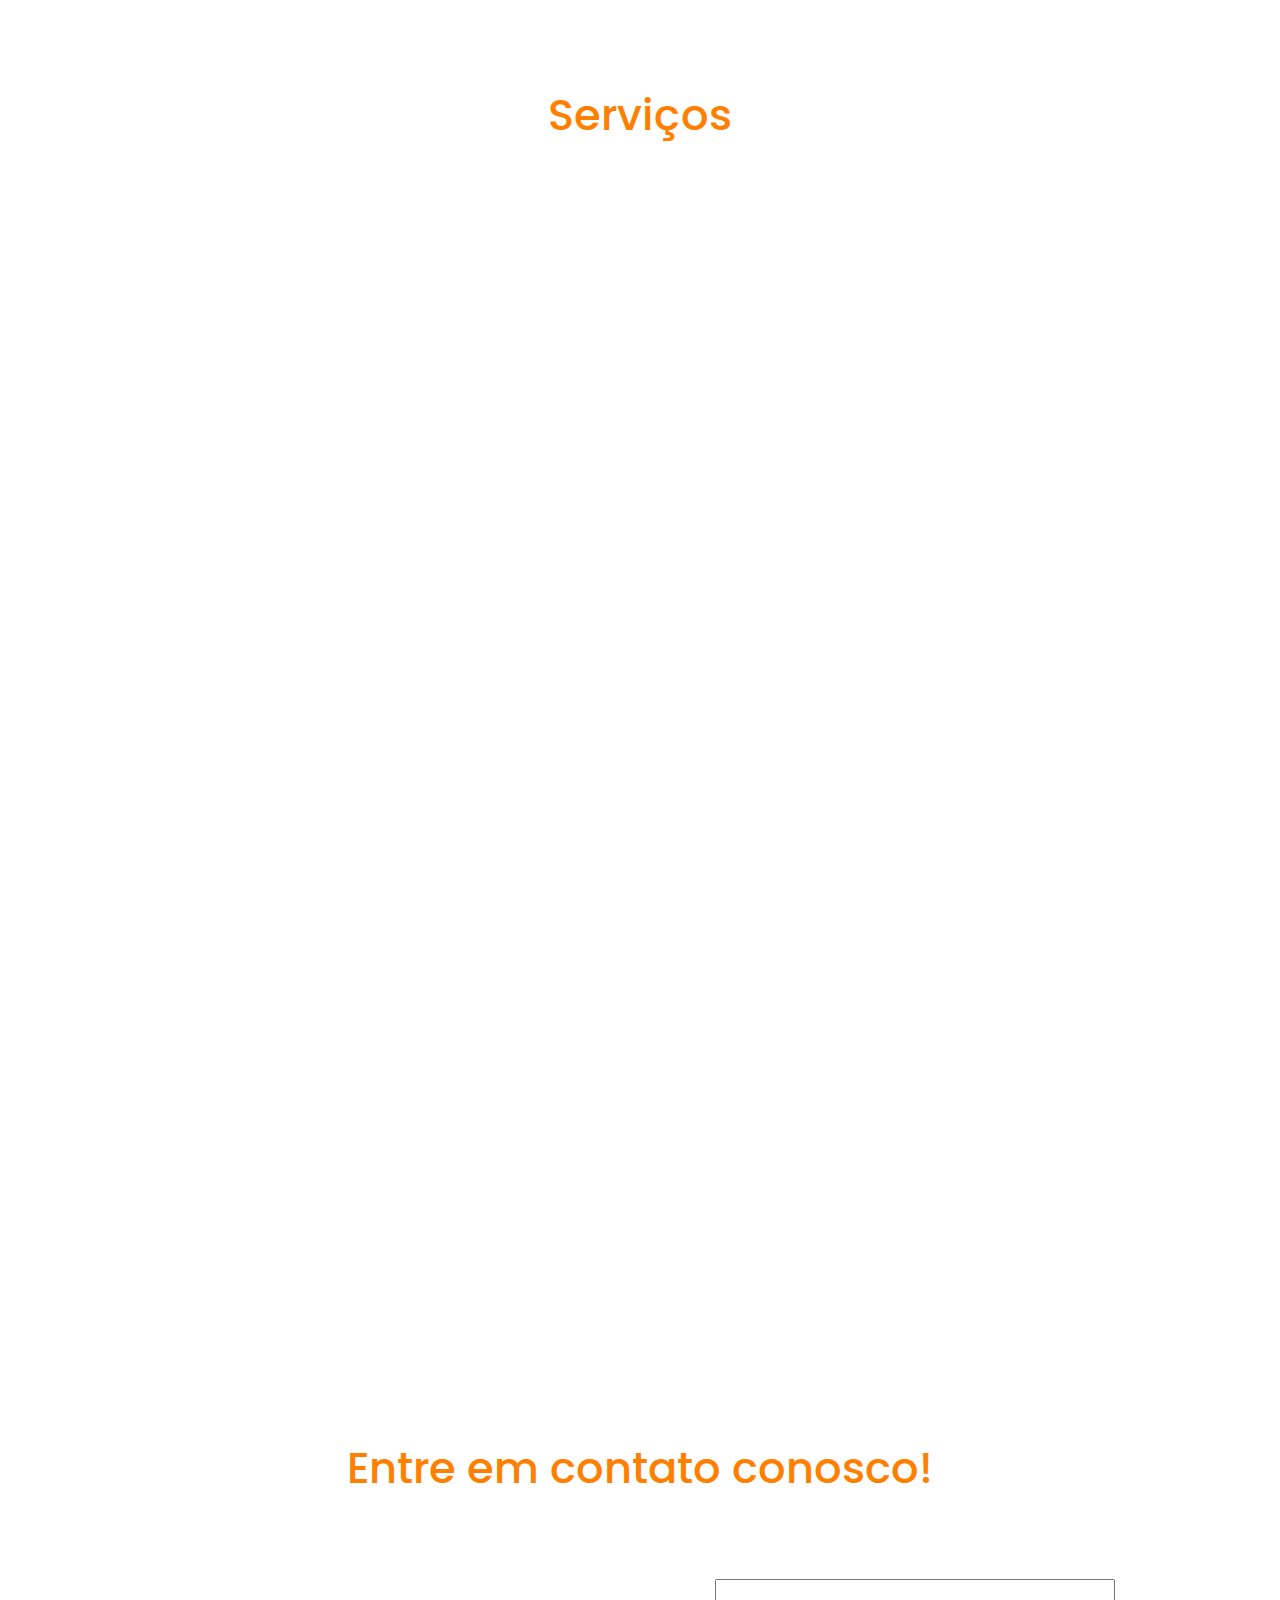
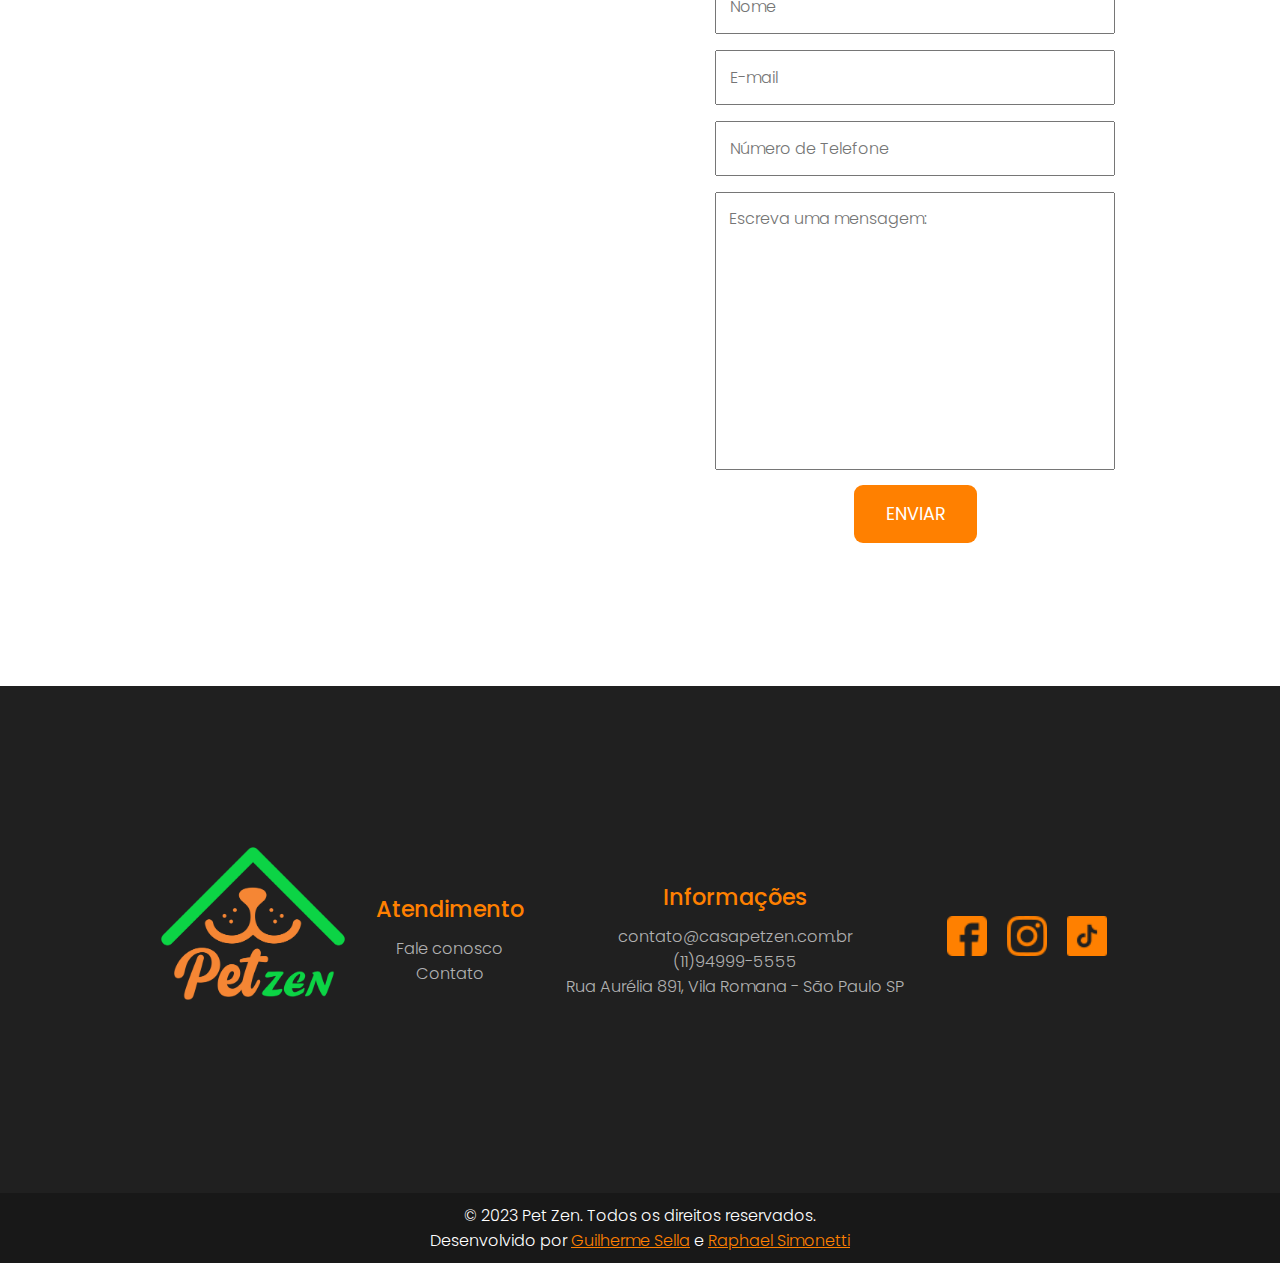
==== commit 3e3b0cc2: "projeto" ====
--- a/index.html
+++ b/index.html
@@ -21,9 +21,9 @@
                 <nav>
                     <ul>
                         <li><a href="index.html">Home</a></li>
-                        <li><a href="#sobre-nos">Sobre Nós</a></li>
+                        <li><a style="cursor: pointer;" onclick="scrollToContact()">Sobre Nós</a></li>
                         <li><a href="#cards-flex">Serviços</a></li>                       
-                        <li><a href="#footer">Contato</a></li>
+                        <li><a  style="cursor: pointer;" onclick="scrollToEmail()">Contato</a></li>
                     </ul>
                     
                 </nav>
@@ -50,8 +50,9 @@
             <li><a onclick="fecharNav()" href="daycare.html">Day Care</a></li>
             <li><a onclick="fecharNav()" href="hospedagem.html">Hospedagem</a></li>
             <li><a onclick="fecharNav()" href="#cards-flex">Serviços</a></li>
-            <li><a onclick="fecharNav()" href="#sobre-nos">Sobre</a></li>
+            <li><a style="cursor: pointer;" onclick="fecharNav(),scrollToSobre()" >Sobre Nós</a></li>
             <li><a onclick="fecharNav()" href="#footer">Contato</a></li>
+            
         </ul>
 
 
@@ -64,9 +65,22 @@
 
         <article class="banner-imagem">
             <h1>O refúgio do seu pet!</h1>
-            <a href="#sobre-nos">Conheça-nos</a>
+            <a style="cursor: pointer;" onclick="scrollToSobre()">Conheça-nos</a>
 
         </article>
+
+    </section>
+
+    
+    <section class="sobre-nos" id="sobre-nos" >
+        <div class="class-sobre-nos" >
+            
+            <div class="texto-sobre" >
+                <h1 class="title">Sobre Nós</h1>
+                <p>Somos a Pet Zen, uma creche de cães dedicada a oferecer um ambiente espaçoso, amoroso e seguro para os nossos hóspedes de quatro patas. Aqui, o bem-estar e a felicidade dos cães estão no centro de tudo o que fazemos.Nossa equipe dedicada está comprometida em proporcionar o melhor cuidado para os cães, com muito carinho, atenção e atividades emocionantes. Sabemos o quanto esses companheiros de quatro patas são importantes para você. Estamos aqui para oferecer um ambiente acolhedor e tranquilo, onde os cães se sentirão amados e protegidos.</p>
+            </div>
+            <img src="assetsPet/Galeria.jpg" alt="" class="sobre-nos-img">
+        </div>
 
     </section>
 
@@ -158,42 +172,45 @@
     <!-- <br><br><br><br><br><br><br> -->
    
 
-    <section class="sobre-nos" id="sobre-nos" >
-        <div class="class-sobre-nos" >
-            
-            <div class="texto-sobre" >
-                <h1 class="title">Sobre</h1>
-                <p>Somos a Pet Zen, uma creche de cães dedicada a oferecer um ambiente espaçoso, amoroso e seguro para os nossos hóspedes de quatro patas. Aqui, o bem-estar e a felicidade dos cães estão no centro de tudo o que fazemos.Nossa equipe dedicada está comprometida em proporcionar o melhor cuidado para os cães, com muito carinho, atenção e atividades emocionantes. Sabemos o quanto esses companheiros de quatro patas são importantes para você. Estamos aqui para oferecer um ambiente acolhedor e tranquilo, onde os cães se sentirão amados e protegidos.</p>
-            </div>
-            <img src="assetsPet/Galeria.jpg" alt="" class="sobre-nos-img">
-        </div>
-
-    </section>
     <main class="contato">
 
         <div>
-            <h1 class="title">Mande um E-mail</h1>
+            <h1 class="title">Entre em contato conosco!</h1>
         </div>
 
         <div class="class-contato">
             <iframe src="https://www.google.com/maps/embed?pb=!1m18!1m12!1m3!1d14632.300605362725!2d-46.706475130224604!3d-23.529799299999986!2m3!1f0!2f0!3f0!3m2!1i1024!2i768!4f13.1!3m3!1m2!1s0x94cef877a61b4b1f%3A0x150b8f575400d71a!2sR.%20Aur%C3%A9lia%2C%20891%20-%20Vila%20Romana%2C%20S%C3%A3o%20Paulo%20-%20SP%2C%2005046-000!5e0!3m2!1spt-BR!2sbr!4v1688734302205!5m2!1spt-BR!2sbr" width="600" height="450" style="border:0;" allowfullscreen="" loading="lazy" referrerpolicy="no-referrer-when-downgrade"></iframe>
-            <form class="Contato" id="Contato" onsubmit="submitForm(event)">
+            <form id="contactForm" class="Contato"  onsubmit="submitForm(event)">
+                
                 <div class="inputs">
-                    <input type="text"  id= "teste" class="input"  placeholder="Nome"  required>
-                    <input type="email" id="teste" class="input" placeholder="E-mail" required/>
+                    <input type="text" name="Nome"  id= "teste" class="input"  placeholder="Nome"  required>
+                    <input type="email" name="Email" id="teste" class="input" placeholder="E-mail" required/>
                     
-                    <input type="text" required id="teste" class="input" placeholder="Número de Telefone" />
-                    <textarea required name="" placeholder="Escreva uma mensagem:" id="" cols="30" rows="10"></textarea>
+                    <input type="number" name="Telefone" required id="teste" class="input" placeholder="Número de Telefone" />
+                    <textarea required  name="Mensagem" placeholder="Escreva uma mensagem:" id="" cols="30" rows="10"></textarea>
                 </div>
                 <button>ENVIAR</button>
             </form>
+            <!-- <form id="contactForm" onsubmit="submitForm(event)">
+                <input type="text" name="Nome" placeholder="Digite seu nome" class="input" required>
+                <input type="email" name="Email" placeholder="Digite seu e-mail"  class="input" required>
+                <input type="number" name="Telefone" placeholder="Digite seu Telefone" class="input">
+            
+                <textarea cols="23" rows="7" name="Mensagem" placeholder="Digite sua mensagem"  class="input"></textarea>
+                
+                <button type="submit">ENVIAR</button>
+                
+                <input type="hidden" name="_subject" value="Novo Contato!">
+                <input type="text" name="_honey" style="display:none">
+                <input type="hidden" name="_captcha" value="false">
+            </form> -->
         </div>
     </main>
     
 
     <!-- BOTAO WHATSAPP -->
 
-    <a target="_blank" class="btnWhatsapp" href="https://wa.me/5511949995555?text=Olá Pet Zen Gostaria de saber mais">
+    <a target="_blank" class="btnWhatsapp" href="https://wa.me/5511949995555?text=Olá Casa PetZen! Gostaria de mais informações sobre a Creche e Hotel.">
         <img width="65" src="icons/whatsapp.png" alt="">
     </a>
 
@@ -208,17 +225,17 @@
         <div class="listFooter">
             <h2>Atendimento</h2>
             <ul>
-                <li><a target="_blank" href="https://wa.me/5511949995555?text=Olá Pet Zen Gostaria de saber mais">Fale conosco</a></li>
-                <li><a href="#class-contato">Contato</a></li>
+                <li><a target="_blank" href="https://wa.me/5511949995555?text=Olá Casa PetZen! Gostaria de mais informações sobre a Creche e Hotel.">Fale conosco</a></li>
+                <li><a  style="cursor: pointer;" onclick="scrollToEmail()">Contato</a></li>
                
             </ul>
         </div>
         <div class="listFooter">
             <h2>Informações</h2>
             <ul>
-                <li><a href="">casapetzen@gmail.com</a></li>
-                <li><a href="">(11)98378-7869</a></li>
-                <li><a href="">Rua Aurelia, 891, Lapa, São Paulo, SP</a></li>
+                <li><a href="">contato@casapetzen.com.br</a></li>
+                <li><a href="">(11)94999-5555</a></li>
+                <li><a href="">Rua Aurélia 891, Vila Romana - São Paulo SP</a></li>
             </ul>
         </div>
         
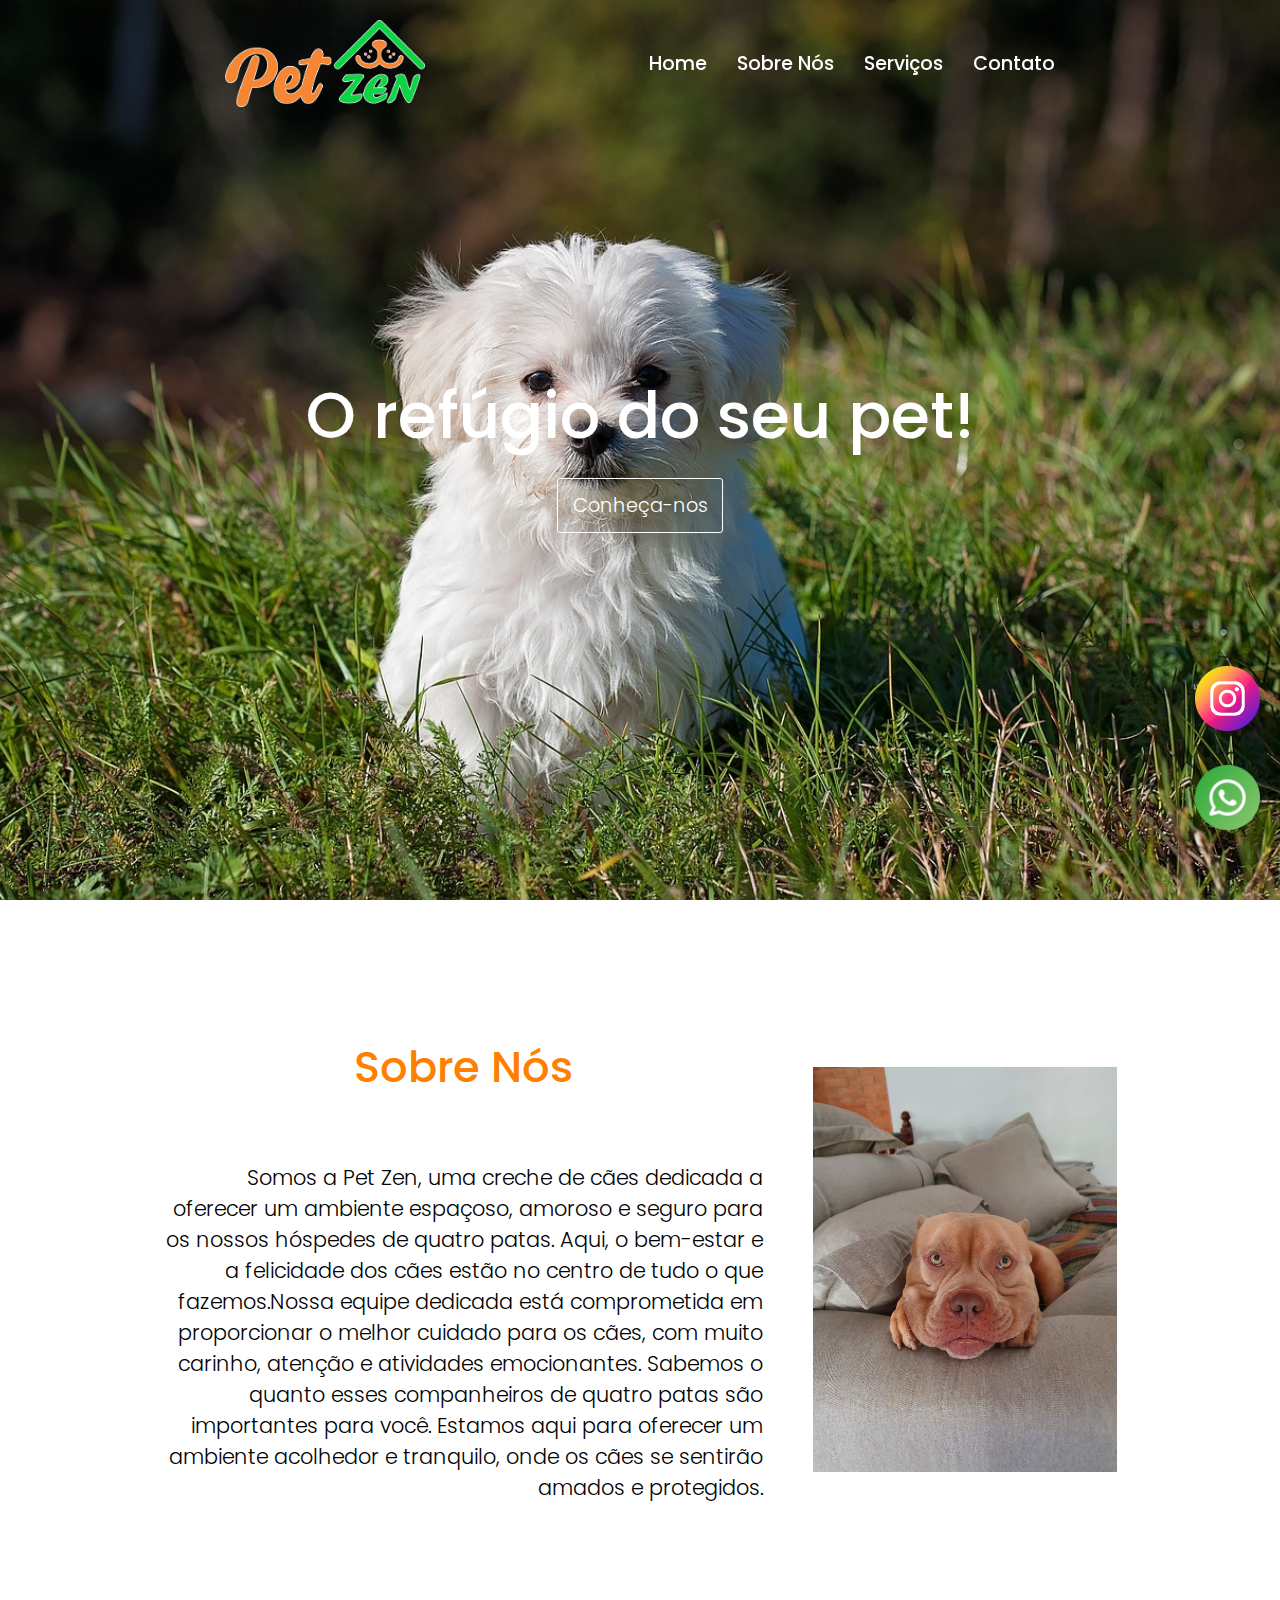
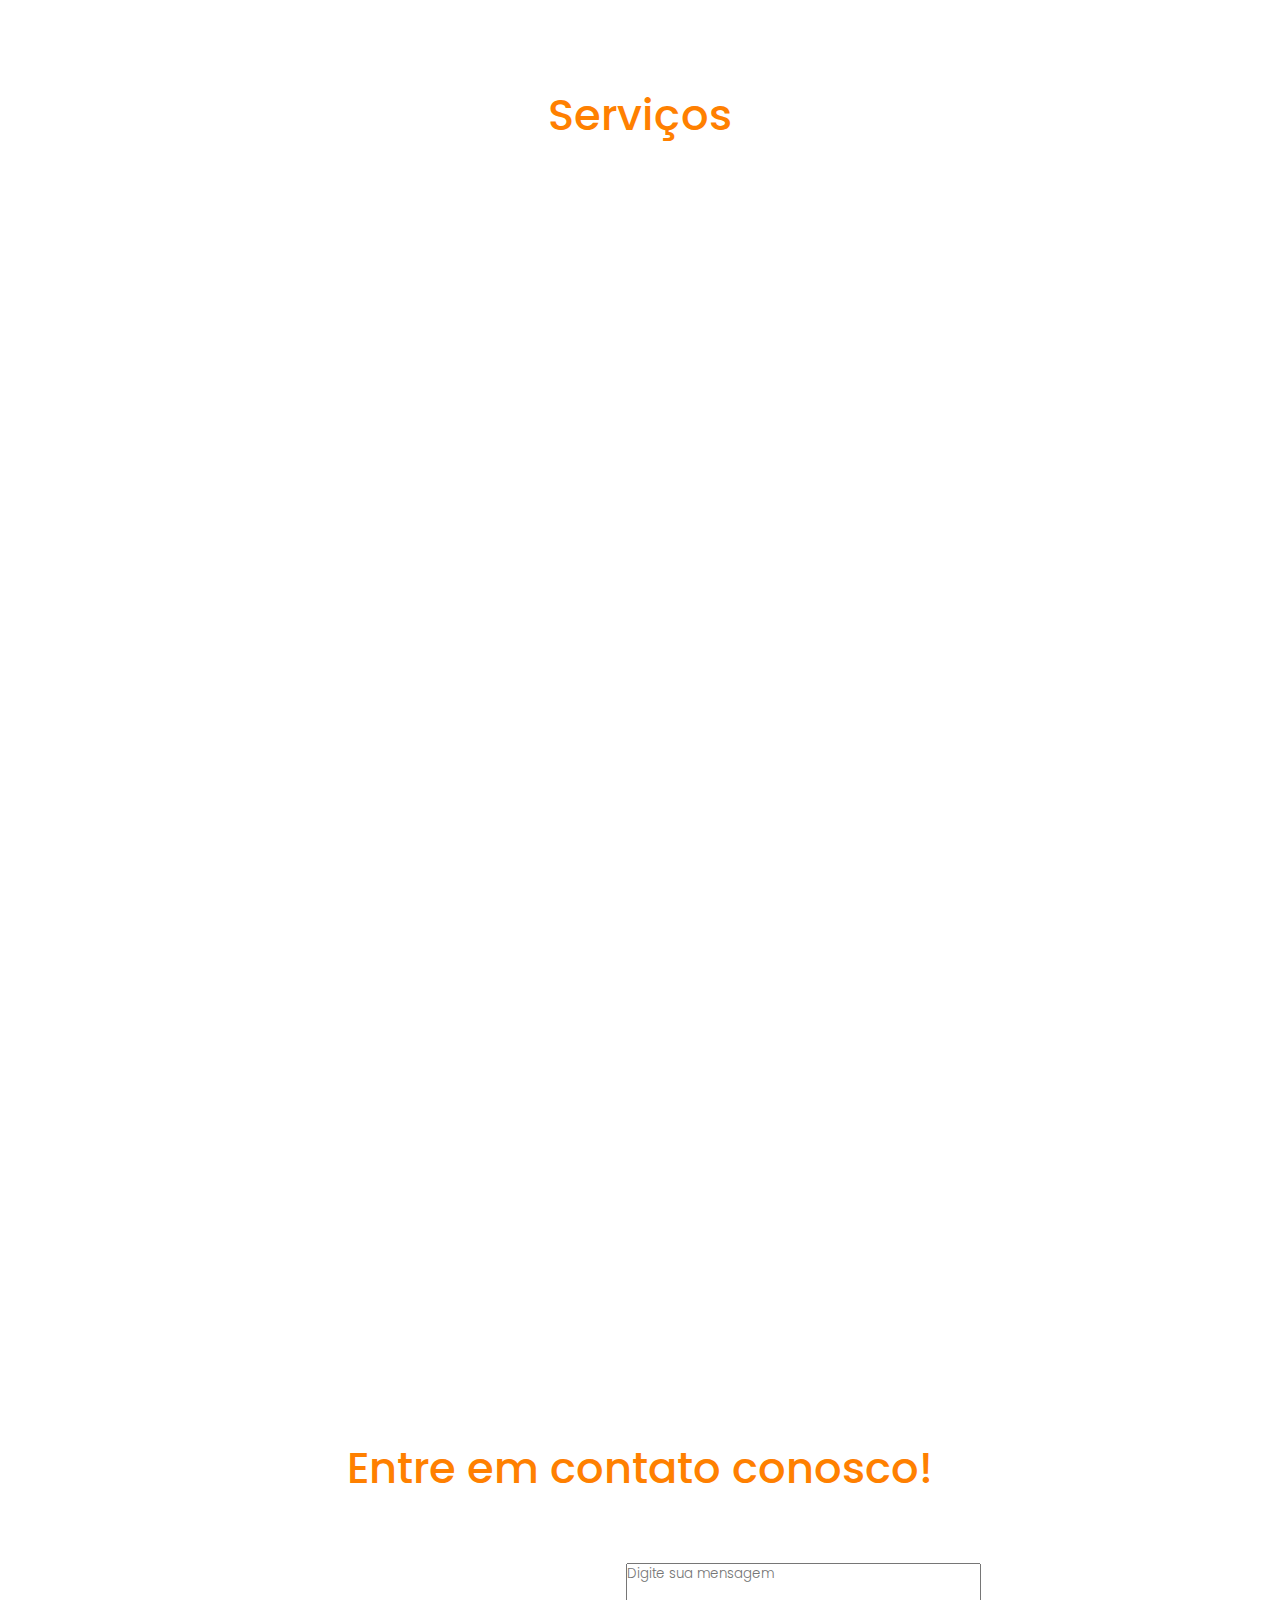
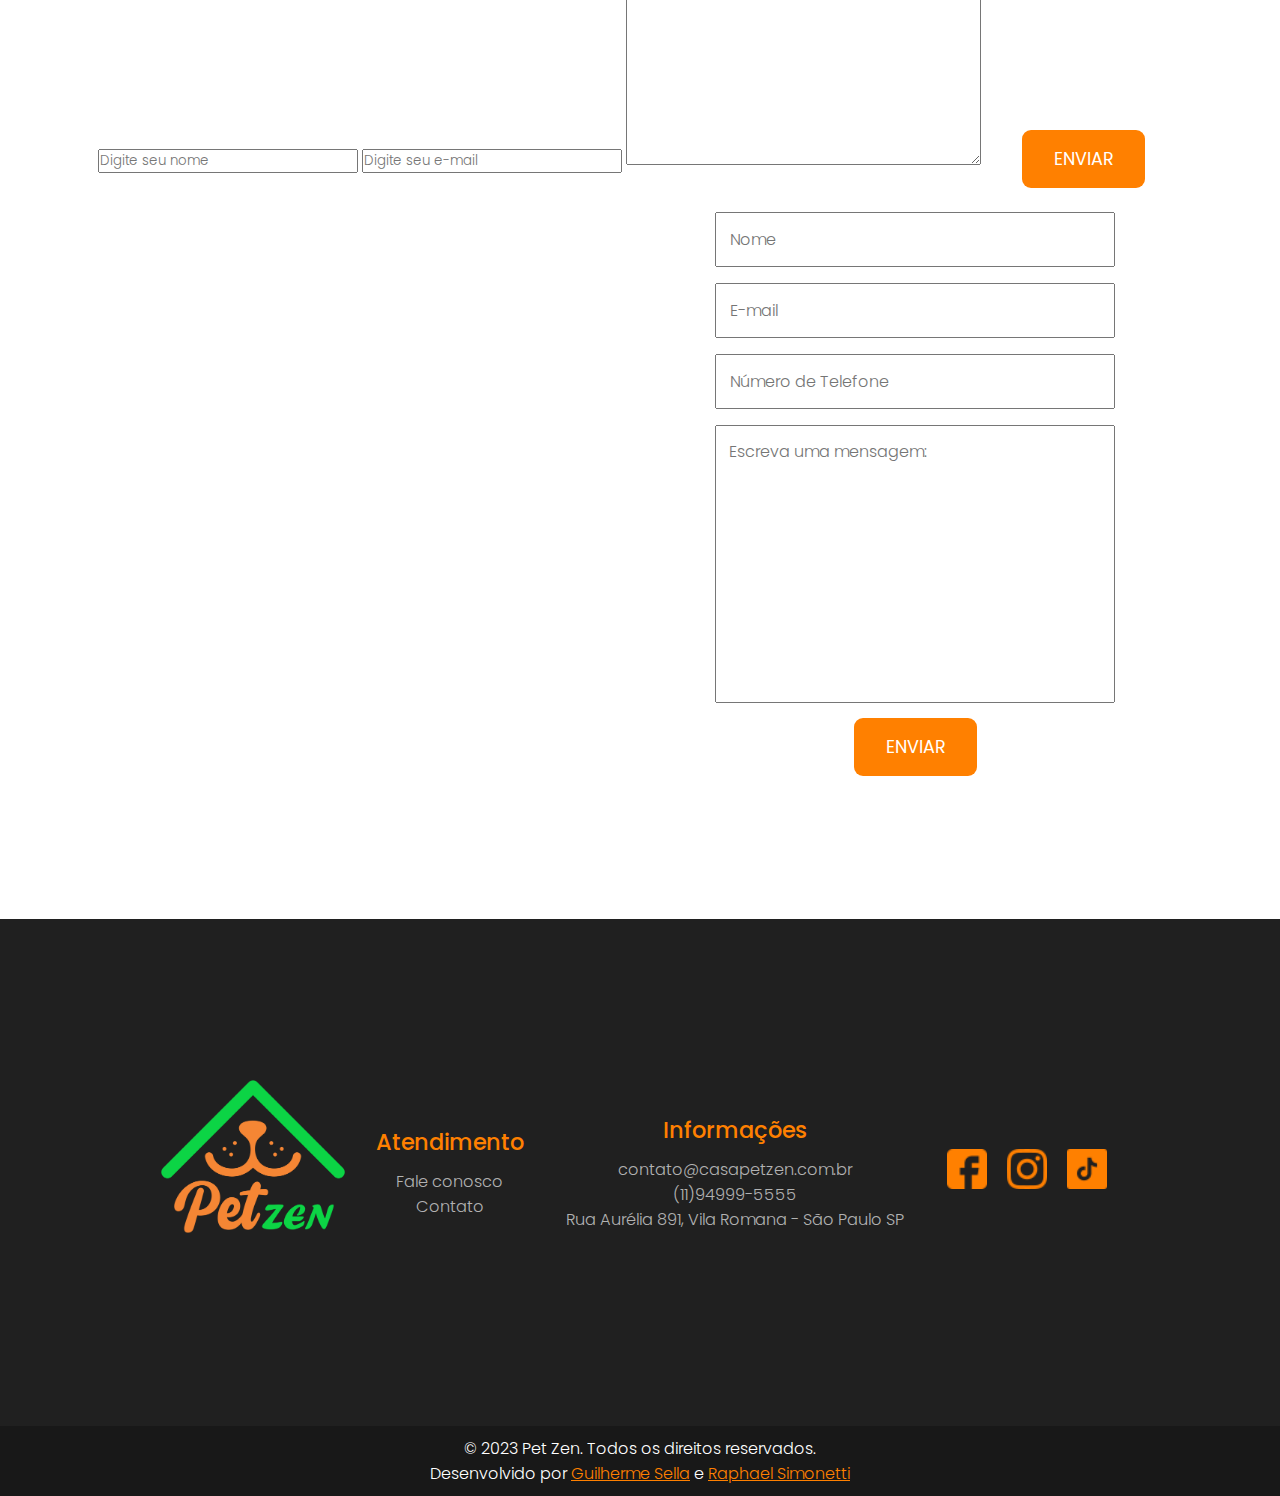
==== commit e0927106: "commitando projeto ajustado" ====
--- a/index.html
+++ b/index.html
@@ -177,6 +177,21 @@
         <div>
             <h1 class="title">Entre em contato conosco!</h1>
         </div>
+		
+		
+				 <form action="https://formsubmit.co/raphasimonettti@gmail.com" method="POST">
+				<input type="text" name="name" placeholder="Digite seu nome" required>
+				<input type="email" name="email" placeholder="Digite seu e-mail" required>
+
+				<textarea cols="30" rows="10" name="message" 
+				  placeholder="Digite sua mensagem" required></textarea>
+				
+				<button type="submit">ENVIAR</button>
+				
+				<input type="hidden" name="_subject" value="Novo Contato!">
+				<input type="text" name="_honey" style="display:none">
+				<input type="hidden" name="_captcha" value="false">
+			  </form>
 
         <div class="class-contato">
             <iframe src="https://www.google.com/maps/embed?pb=!1m18!1m12!1m3!1d14632.300605362725!2d-46.706475130224604!3d-23.529799299999986!2m3!1f0!2f0!3f0!3m2!1i1024!2i768!4f13.1!3m3!1m2!1s0x94cef877a61b4b1f%3A0x150b8f575400d71a!2sR.%20Aur%C3%A9lia%2C%20891%20-%20Vila%20Romana%2C%20S%C3%A3o%20Paulo%20-%20SP%2C%2005046-000!5e0!3m2!1spt-BR!2sbr!4v1688734302205!5m2!1spt-BR!2sbr" width="600" height="450" style="border:0;" allowfullscreen="" loading="lazy" referrerpolicy="no-referrer-when-downgrade"></iframe>
@@ -191,6 +206,8 @@
                 </div>
                 <button>ENVIAR</button>
             </form>
+			
+				
             <!-- <form id="contactForm" onsubmit="submitForm(event)">
                 <input type="text" name="Nome" placeholder="Digite seu nome" class="input" required>
                 <input type="email" name="Email" placeholder="Digite seu e-mail"  class="input" required>
@@ -209,7 +226,9 @@
     
 
     <!-- BOTAO WHATSAPP -->
-
+	<a target="_blank" class="btnInsta" href="https://www.instagram.com/casapetzen/">
+        <img width="65" src="icons/instagram.png" alt="">
+    </a>
     <a target="_blank" class="btnWhatsapp" href="https://wa.me/5511949995555?text=Olá Casa PetZen! Gostaria de mais informações sobre a Creche e Hotel.">
         <img width="65" src="icons/whatsapp.png" alt="">
     </a>
--- a/style.css
+++ b/style.css
@@ -382,6 +382,19 @@
 .btnWhatsapp:hover{
     transform: translateY(-15px);
 }
+/* BOTAO INSTAGRAM */
+
+.btnInsta{
+    
+    position: fixed;
+    right: 20px;
+    top: 74%;
+    z-index: 100;
+    transition: .5s;
+}
+.btnInsta:hover{
+    transform: translateY(-15px);
+}
 
 
 /* FOOTER / RODAPÉ */
